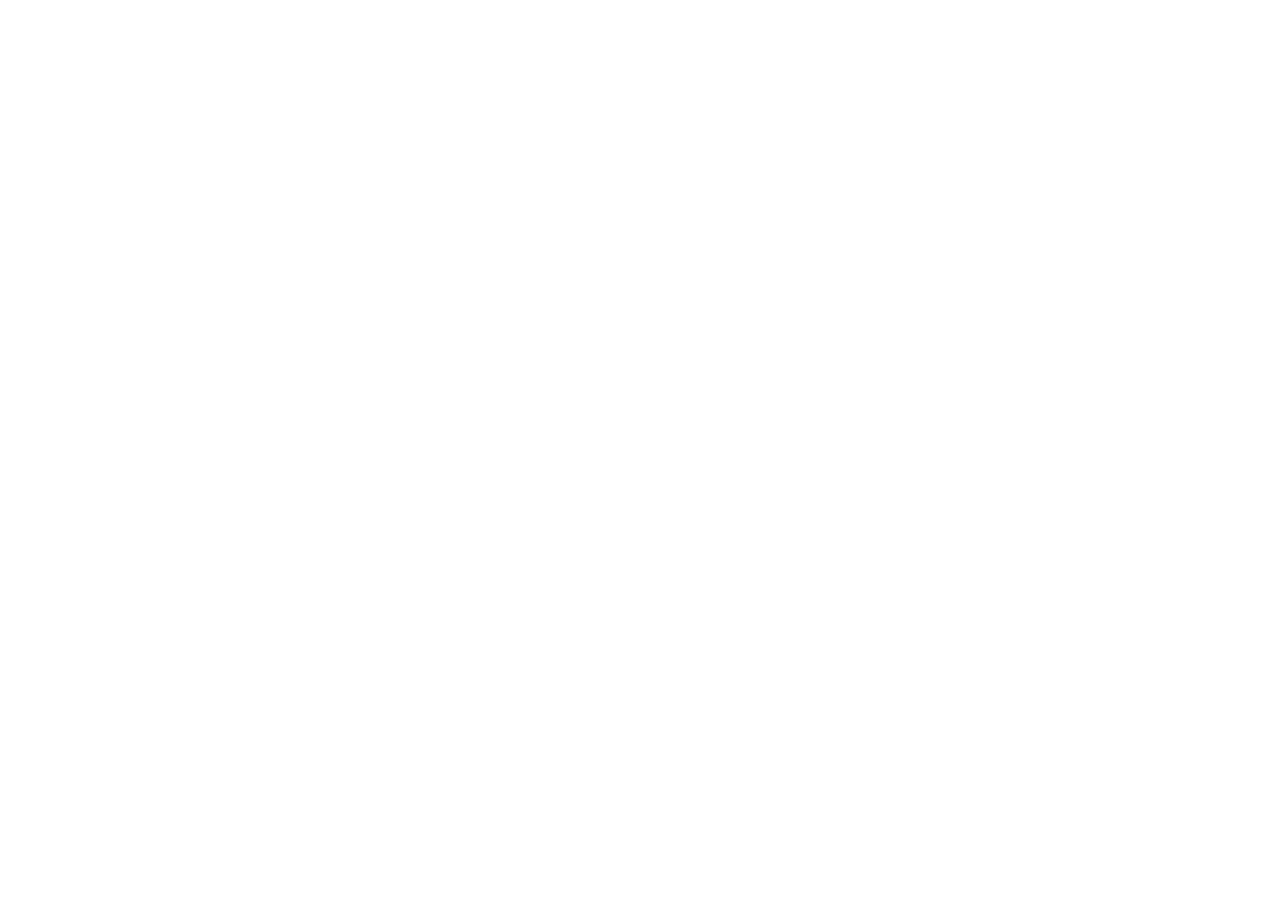
==== index.html @ f206f12d "Initial commit" ====
<!DOCTYPE html>
<html lang="en">
<head>
    <meta charset="UTF-8">
    <meta name="viewport" content="width=device-width, initial-scale=1.0">
    <title>Document</title>
</head>
<body>
    
</body>
</html>
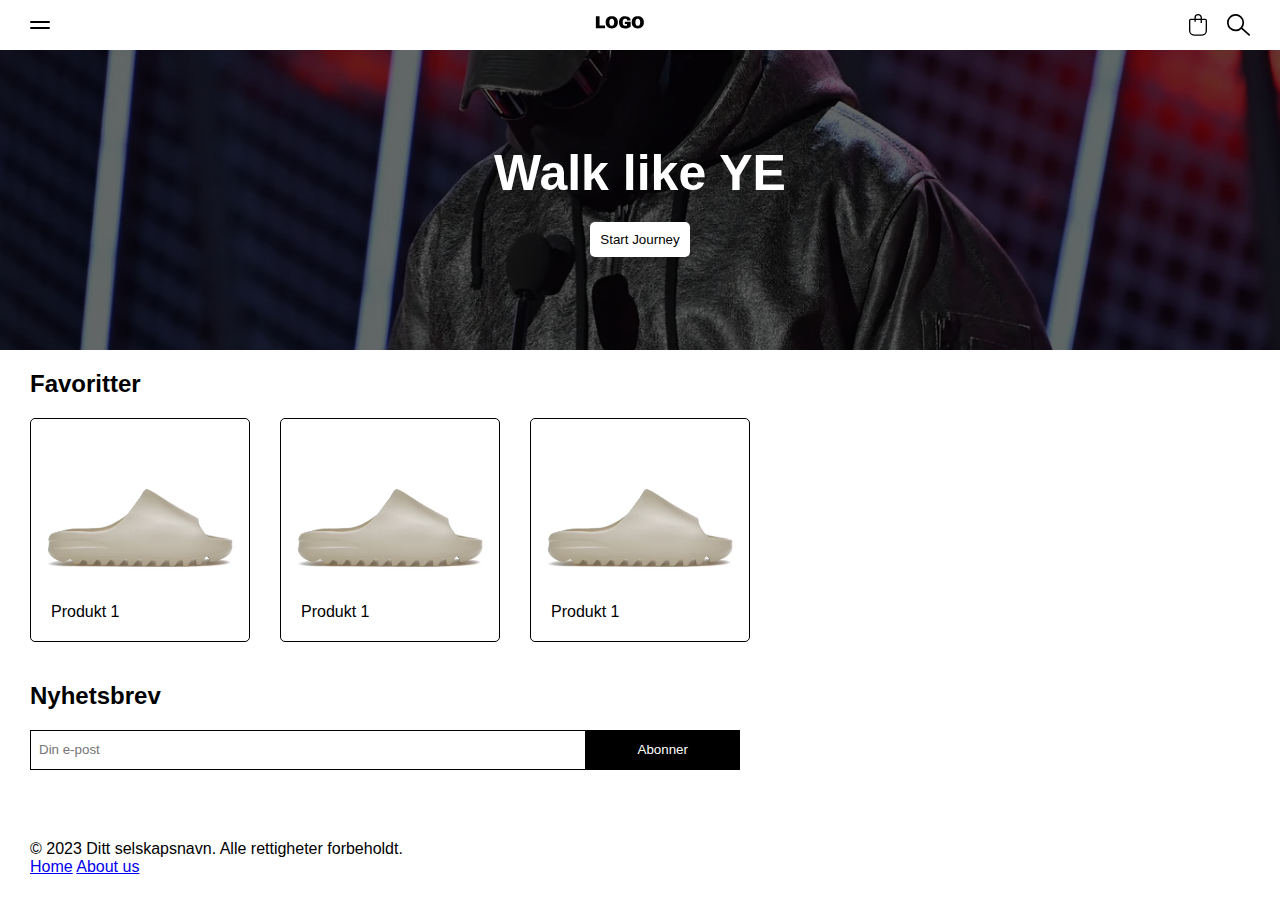
==== commit d1b30ca2: "1 css" ====
--- a/index.html
+++ b/index.html
@@ -1,11 +1,79 @@
 <!DOCTYPE html>
 <html lang="en">
+
 <head>
     <meta charset="UTF-8">
     <meta name="viewport" content="width=device-width, initial-scale=1.0">
-    <title>Document</title>
+    <title>Din nettside tittel</title>
+    <link rel="stylesheet" href="./css/style.css">
+
 </head>
+
 <body>
-    
+    <header>
+        <button class="menu"></button>
+        <a href="/">
+            <img src="./img/Logo.svg" alt="Logo" class="logo">
+        </a>
+        <div class="icons">
+            <a href="/cart" class="icon-parent">
+                <img src="./img/cart.svg" alt="Cart" class="icon">
+            </a>
+            <a href="/search" class="icon-parent">
+                <img src="./img/Search.svg" alt="Search" class="icon">
+            </a>
+        </div>
+    </header>
+
+    <main>
+        <section class="banner">
+            <h1>Walk like YE</h1>
+            <button>Start Journey</button>
+            <div class="rectangle"></div>
+            <img src="img/kanye-west-adidas-yeezy-office.webp" alt="Bilde Slide/Banner">
+        </section>
+
+        <section class="collection">
+            <h2>Favoritter</h2>
+
+            <div class="products">
+                <a href="/product.html">
+                    <figure class="card">
+                        <img src="img/product1.avif" alt="Produkt 1">
+                        <figcaption>Produkt 1</figcaption>
+                    </figure>
+                </a>
+                <a href="/product.html">
+                    <figure class="card">
+                        <img src="img/product1.avif" alt="Produkt 1">
+                        <figcaption>Produkt 1</figcaption>
+                    </figure>
+                </a>
+                <a href="/product.html">
+                    <figure class="card">
+                        <img src="img/product1.avif" alt="Produkt 1">
+                        <figcaption>Produkt 1</figcaption>
+                    </figure>
+                </a>
+            </div>
+        </section>
+
+        <section class="newsletter">
+            <h2>Nyhetsbrev</h2>
+            <form>
+                <input type="email" placeholder="Din e-post">
+                <button type="submit">Abonner</button>
+            </form>
+        </section>
+    </main>
+
+    <footer>
+        <p>&copy; 2023 Ditt selskapsnavn. Alle rettigheter forbeholdt.</p>
+        <nav>
+            <a href="/">Home</a>
+            <a href="/aboutus.html">About us</a>
+        </nav>
+    </footer>
 </body>
+
 </html>--- a/css/style.css
+++ b/css/style.css
@@ -0,0 +1,286 @@
+* {
+    font-family: Arial, Helvetica, sans-serif;
+    padding: 0;
+    margin: 0;
+}
+body {
+    background: #FFF;
+    width: 100%;
+}
+
+header {
+    max-width: 100%;
+    height: 50px;
+    padding: 0 30px;
+    display: flex;
+    align-items: center;
+    justify-content: space-between;
+}
+
+header .logo {
+    width: 50px;
+}
+
+header .menu {
+    position: relative;
+    width: 20px;
+    height: 8px;
+    background: none;
+    border: none;
+}
+
+header .menu::before,
+header .menu::after {
+    content: "";
+    position: absolute;
+    top: 0;
+    left: 0;
+    width: 100%;
+    height: 2px;
+    background-color: black;
+    border-radius: 10px;
+}
+header .menu::after {
+    top: unset;
+    bottom: 0;
+}
+
+header .icons {
+    display: flex;
+    gap: 20px;
+    height: 22px;
+}
+
+header .icon-parent {
+    height: 100%;
+    display: block; 
+}
+
+header .icon-parent .icon {
+    width: 100%;
+    height: 100%;
+    object-fit: contain;
+}
+
+.banner {
+    width: 100%;
+    height: 300px;
+    position: relative;
+    display: flex;
+    justify-content: center;
+    align-items: center;
+    flex-direction: column;
+    gap: 20px;
+}
+
+.banner img,
+.rectangle {
+    position: absolute;
+    top: 0;
+    left: 0;
+    width: 100%;
+    height: 100%;
+    object-fit: cover;
+    z-index: -2;
+}
+
+.rectangle {
+    background: rgba(0, 0, 0, 0.6);
+    z-index: -1;
+}
+
+.banner h1 {
+    color: #FFF;
+    font-size: 50px;
+    text-align: center;
+}
+
+.banner button {
+    padding: 10px 10px 10px 10px;
+    border-radius: 5px;
+    background: #FFF;
+    border: none;
+}
+
+.collection {
+    margin-top: 20px;
+    padding: 0 30px;
+    display: flex;
+    gap: 20px;
+    flex-direction: column;
+}
+
+.collection .products {
+    display: grid;
+    grid-template-columns: repeat(auto-fill,minmax(200px,1fr));
+    gap: 30px;
+}
+
+.collection .products a {
+    text-decoration: none;
+    color: #000;
+}
+
+.collection .products .card{
+    border: 1px solid ;
+    height: min-content;
+    border-radius: 5px;
+    display: flex;
+    gap: 20px;
+    flex-direction: column;
+    padding-bottom: 20px;
+}
+
+.collection .products .card img{
+    width: 100%;
+    z-index: -1;
+}
+
+.collection .products .card figcaption {
+    padding: 0 20px;
+}
+
+.collection .products .card figcaption a{
+    text-decoration: none;
+    color: #000;
+}
+
+.newsletter {
+    margin: 40px 0;
+    display: flex;
+    flex-direction: column;
+    gap: 20px;
+    padding: 0 30px;
+}
+
+.newsletter form {
+    display: flex;
+    height: 40px;
+    width: 50%;
+    width: 100%;
+    max-width: 710px;
+}
+
+.newsletter form input {
+    padding: 0 8px;
+    border: 1px solid;
+    border-right: 0px;
+    flex: 1;
+}
+
+.newsletter form button {
+    padding: 8px 10px 8px 10px;
+    background: #000;
+    color: #FFF;
+    border: none;
+    flex: 0.25;
+}
+
+footer {
+    padding: 30px;
+}
+
+.product {
+    display: flex;
+    flex-direction: column;
+    gap: 10px;
+    padding: 0 30px;
+}
+
+.product .details {
+    display: flex;
+    flex-direction: column;
+    gap: 10px;
+}
+
+.product .product-image {
+    width: 100%;
+}
+
+.product form {
+    display: flex;
+    flex-direction: column;
+    gap: 10px;
+}
+
+.product form select{
+    padding: 10px;
+}
+
+.product form button {
+    padding: 10px;
+    border: none;
+    background: #000;
+    color: #FFF;
+}
+
+
+.related {
+    margin-top: 20px;
+    padding: 0 30px;
+    display: flex;
+    gap: 20px;
+    flex-direction: column;
+}
+
+.related .products {
+    display: grid;
+    grid-template-columns: repeat(auto-fill,minmax(200px,1fr));
+    gap: 30px;
+}
+
+.related .products a {
+    text-decoration: none;
+    color: #000;
+}
+
+.related .products .card{
+    border: 1px solid ;
+    height: min-content;
+    border-radius: 5px;
+    display: flex;
+    gap: 20px;
+    flex-direction: column;
+    padding-bottom: 20px;
+}
+
+.related .products .card img{
+    width: 100%;
+    z-index: -1;
+}
+
+.related .products .card figcaption {
+    padding: 0 20px;
+}
+
+.related .products .card figcaption a{
+    text-decoration: none;
+    color: #000;
+}
+footer {
+    padding: 30px;
+}
+
+.title-section{
+    padding-top: 20px;
+    font-size: 30px;
+    text-align: center;
+}
+article {
+    display: flex;
+    justify-content: space-between;
+    flex-direction: column;
+    gap: 20px;
+    padding-top: 20px;
+    max-width: 600px;
+    margin: 0 auto;
+}
+
+@media (min-width: 600px) {
+    .product {
+        flex-direction: row;
+    }
+    .product .product-image {
+        width: 60%;
+    }
+}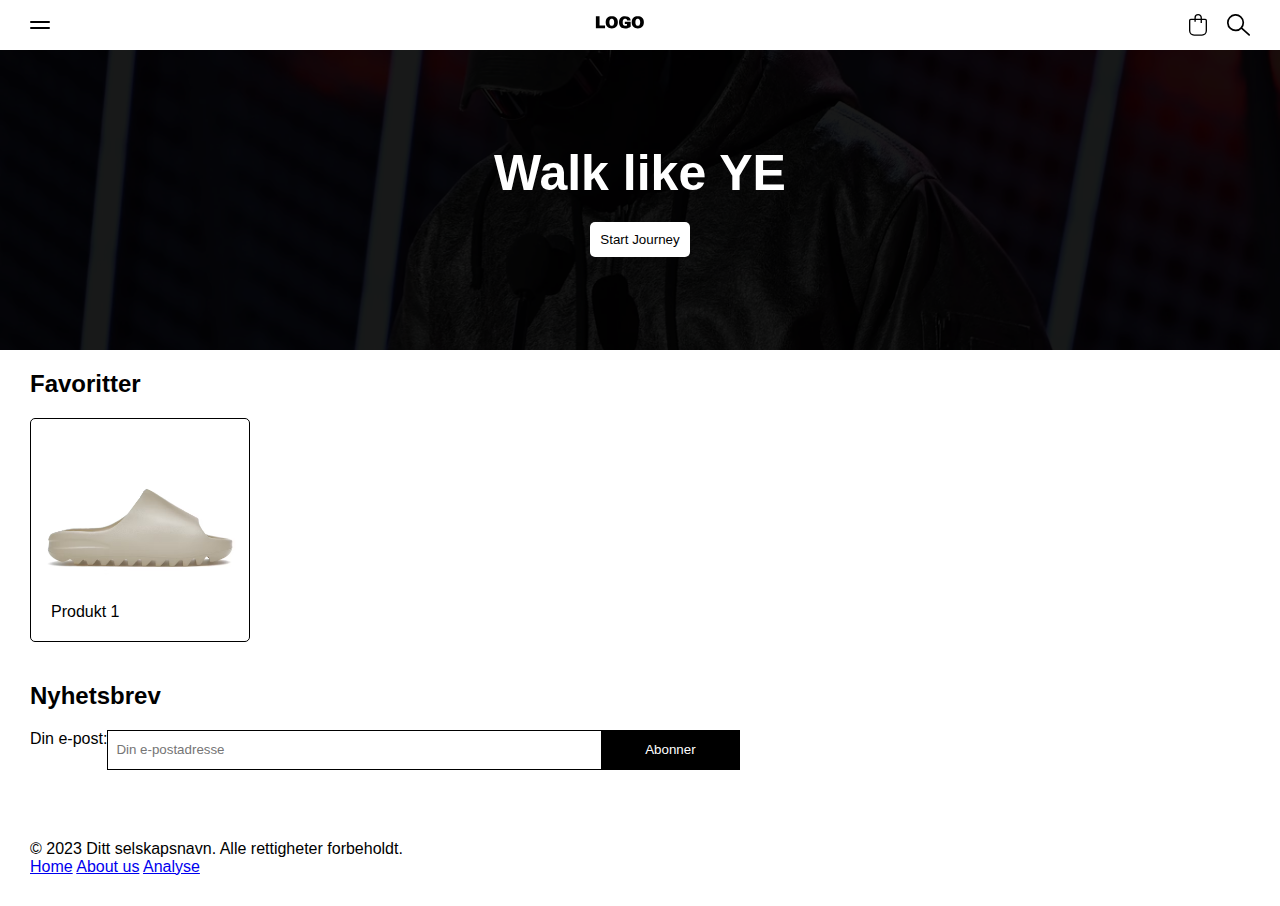
==== commit eaf50a7e: "Klar til testing" ====
--- a/index.html
+++ b/index.html
@@ -1,77 +1,70 @@
 <!DOCTYPE html>
-<html lang="en">
+<html lang="no">
 
 <head>
     <meta charset="UTF-8">
     <meta name="viewport" content="width=device-width, initial-scale=1.0">
-    <title>Din nettside tittel</title>
+    <meta name="description" content="Utforsk vårt utvalg av premium sko. Finn dine perfekte sko hos oss.">
+    <title>Ditt selskaps Premium Sko Samling</title>
     <link rel="stylesheet" href="./css/style.css">
 
 </head>
 
 <body>
+    <a href="#main" class="skip-button">Skip to main content</a>
     <header>
-        <button class="menu"></button>
+        <button class="menu" aria-label="Hovedmeny"></button>
         <a href="/">
             <img src="./img/Logo.svg" alt="Logo" class="logo">
         </a>
         <div class="icons">
             <a href="/cart" class="icon-parent">
-                <img src="./img/cart.svg" alt="Cart" class="icon">
+                <img src="./img/cart.svg" alt="Handlekurv" class="icon">
             </a>
             <a href="/search" class="icon-parent">
-                <img src="./img/Search.svg" alt="Search" class="icon">
+                <img src="./img/Search.svg" alt="Søk" class="icon">
             </a>
         </div>
     </header>
 
-    <main>
-        <section class="banner">
+
+    <main id="main">
+        <section class="banner" aria-label="Hovedbanner">
             <h1>Walk like YE</h1>
             <button>Start Journey</button>
             <div class="rectangle"></div>
-            <img src="img/kanye-west-adidas-yeezy-office.webp" alt="Bilde Slide/Banner">
+            <img src="img/kanye-west-adidas-yeezy-office.webp" alt="Kanye West Adidas Yeezy">
         </section>
 
-        <section class="collection">
+        <section class="collection" aria-label="Favorittsamling">
             <h2>Favoritter</h2>
 
             <div class="products">
                 <a href="/product.html">
                     <figure class="card">
-                        <img src="img/product1.avif" alt="Produkt 1">
-                        <figcaption>Produkt 1</figcaption>
-                    </figure>
-                </a>
-                <a href="/product.html">
-                    <figure class="card">
-                        <img src="img/product1.avif" alt="Produkt 1">
-                        <figcaption>Produkt 1</figcaption>
-                    </figure>
-                </a>
-                <a href="/product.html">
-                    <figure class="card">
-                        <img src="img/product1.avif" alt="Produkt 1">
+                        <img src="img/product1.avif" alt="Produkt 1 detaljvisning">
                         <figcaption>Produkt 1</figcaption>
                     </figure>
                 </a>
             </div>
         </section>
 
-        <section class="newsletter">
+        <section class="newsletter" aria-label="Nyhetsbrev Påmelding">
             <h2>Nyhetsbrev</h2>
             <form>
-                <input type="email" placeholder="Din e-post">
-                <button type="submit">Abonner</button>
+                <label for="email">Din e-post:</label>
+                <input type="email" id="email" placeholder="Din e-postadresse">
+                <button type="submit" aria-label="Abonner på nyhetsbrev">Abonner</button>
             </form>
         </section>
     </main>
 
     <footer>
         <p>&copy; 2023 Ditt selskapsnavn. Alle rettigheter forbeholdt.</p>
-        <nav>
-            <a href="/">Home</a>
-            <a href="/aboutus.html">About us</a>
+        <nav aria-label="Fotermeny">
+            <a href="/" aria-label="Hjem">Home</a>
+            <a href="/aboutus.html" aria-label="Om oss">About us</a>
+            <a href="/analyse.html">Analyse</a>
         </nav>
     </footer>
 </body>
--- a/css/style.css
+++ b/css/style.css
@@ -3,6 +3,7 @@
     padding: 0;
     margin: 0;
 }
+
 body {
     background: #FFF;
     width: 100%;
@@ -85,7 +86,7 @@
 }
 
 .rectangle {
-    background: rgba(0, 0, 0, 0.6);
+    background: rgba(0, 0, 0, 0.9);
     z-index: -1;
 }
 
@@ -283,4 +284,56 @@
     .product .product-image {
         width: 60%;
     }
+}
+
+.skip-button {
+    padding: 15px 10px 15px 10px;
+    background-color: #dddddd;
+    position: fixed;
+    left: -200px;
+    top: 0;
+    z-index: 100;
+}
+
+.skip-button:focus {
+    left: 0;
+}
+
+.analyse {
+    padding: 0 30px;
+    margin-top: 20px;
+    display: flex;
+    flex-direction: column;
+    gap: 30px;
+}
+
+.keyword-section, #WebAIM, #Lighthouse {
+    display: flex;
+    flex-direction: column;
+    gap: 20px;
+}
+
+.keyword-section ul {
+    display: flex;
+    flex-direction: column;
+    gap: 20px;
+}
+
+.keyword-section figure, #WebAIM figure, #Lighthouse figure{
+    width: 100%;
+    display: flex;
+    flex-direction: column;
+    gap: 20px;
+}
+
+.table {
+    display: flex;
+    flex-wrap: wrap;
+    gap: 20px;
+}
+
+.table .table-row {
+    display: flex;
+    flex-direction: column;
+    gap: 10px;
 }